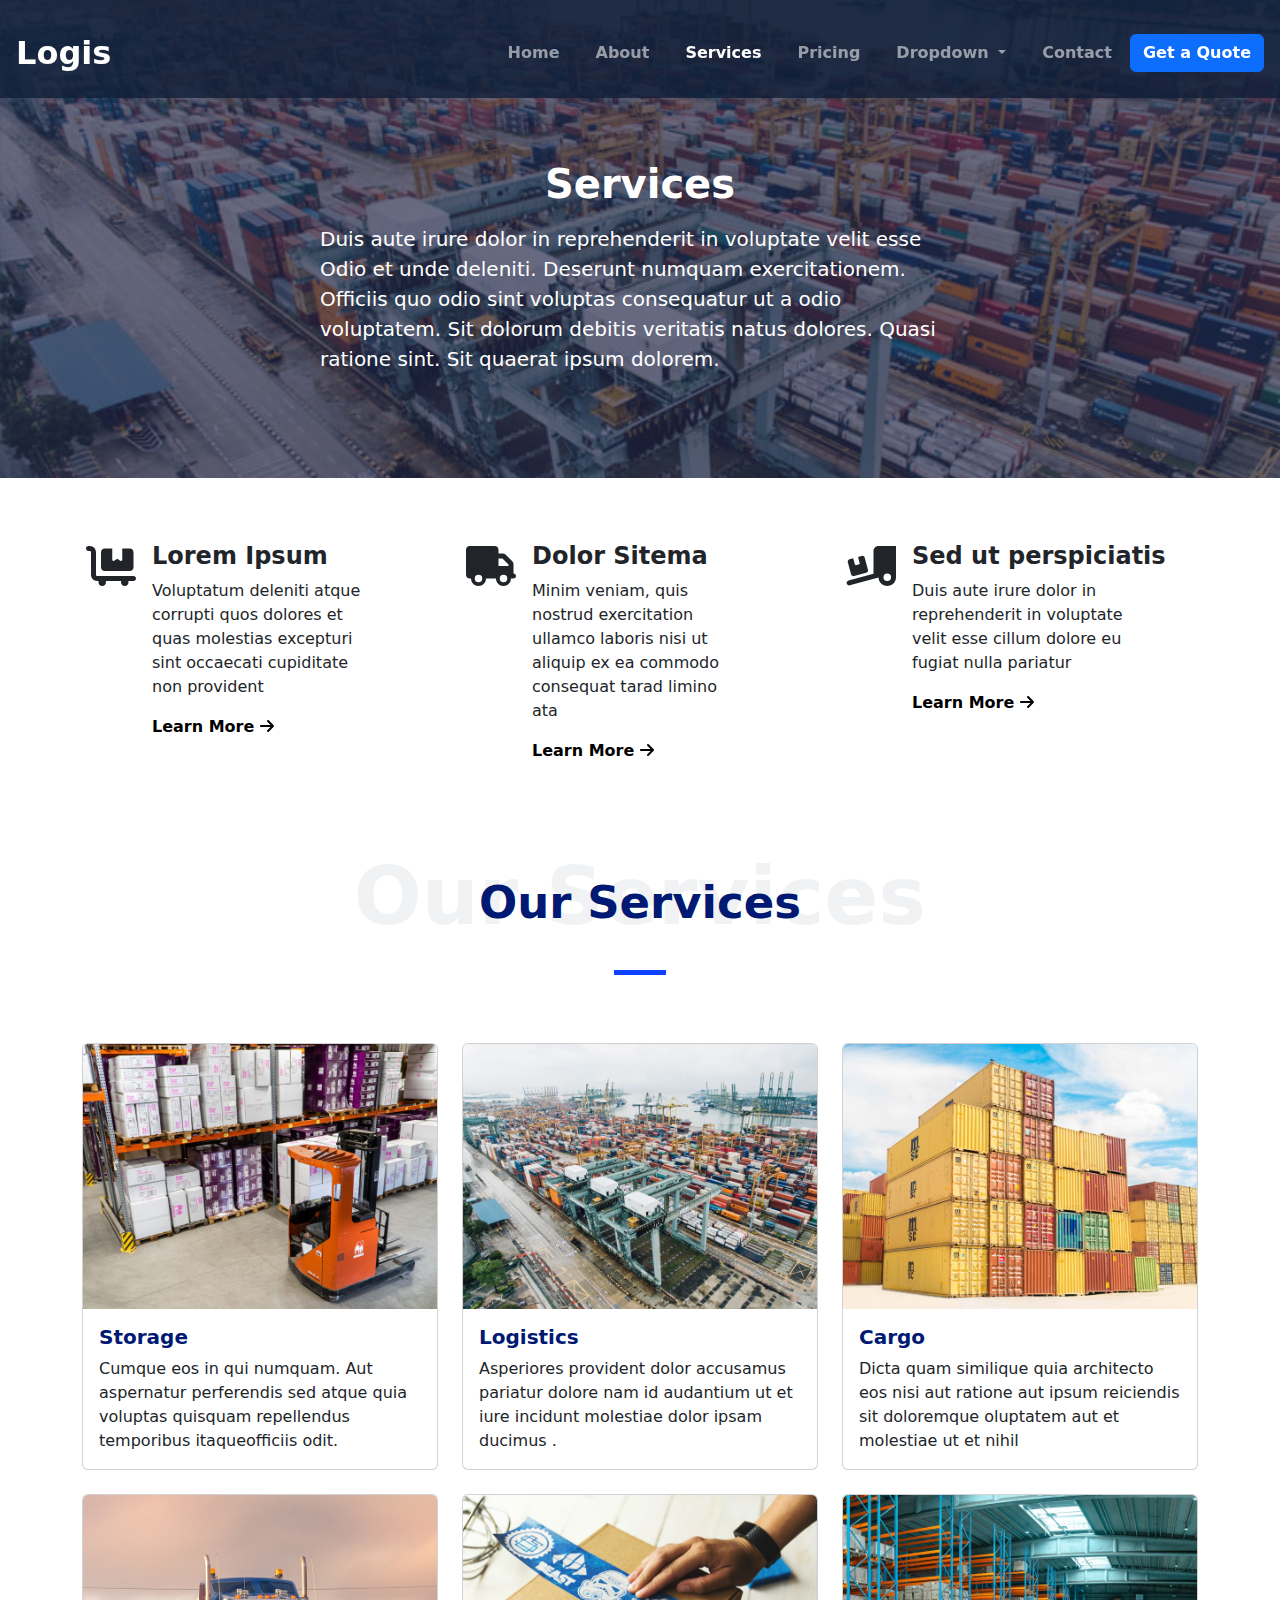
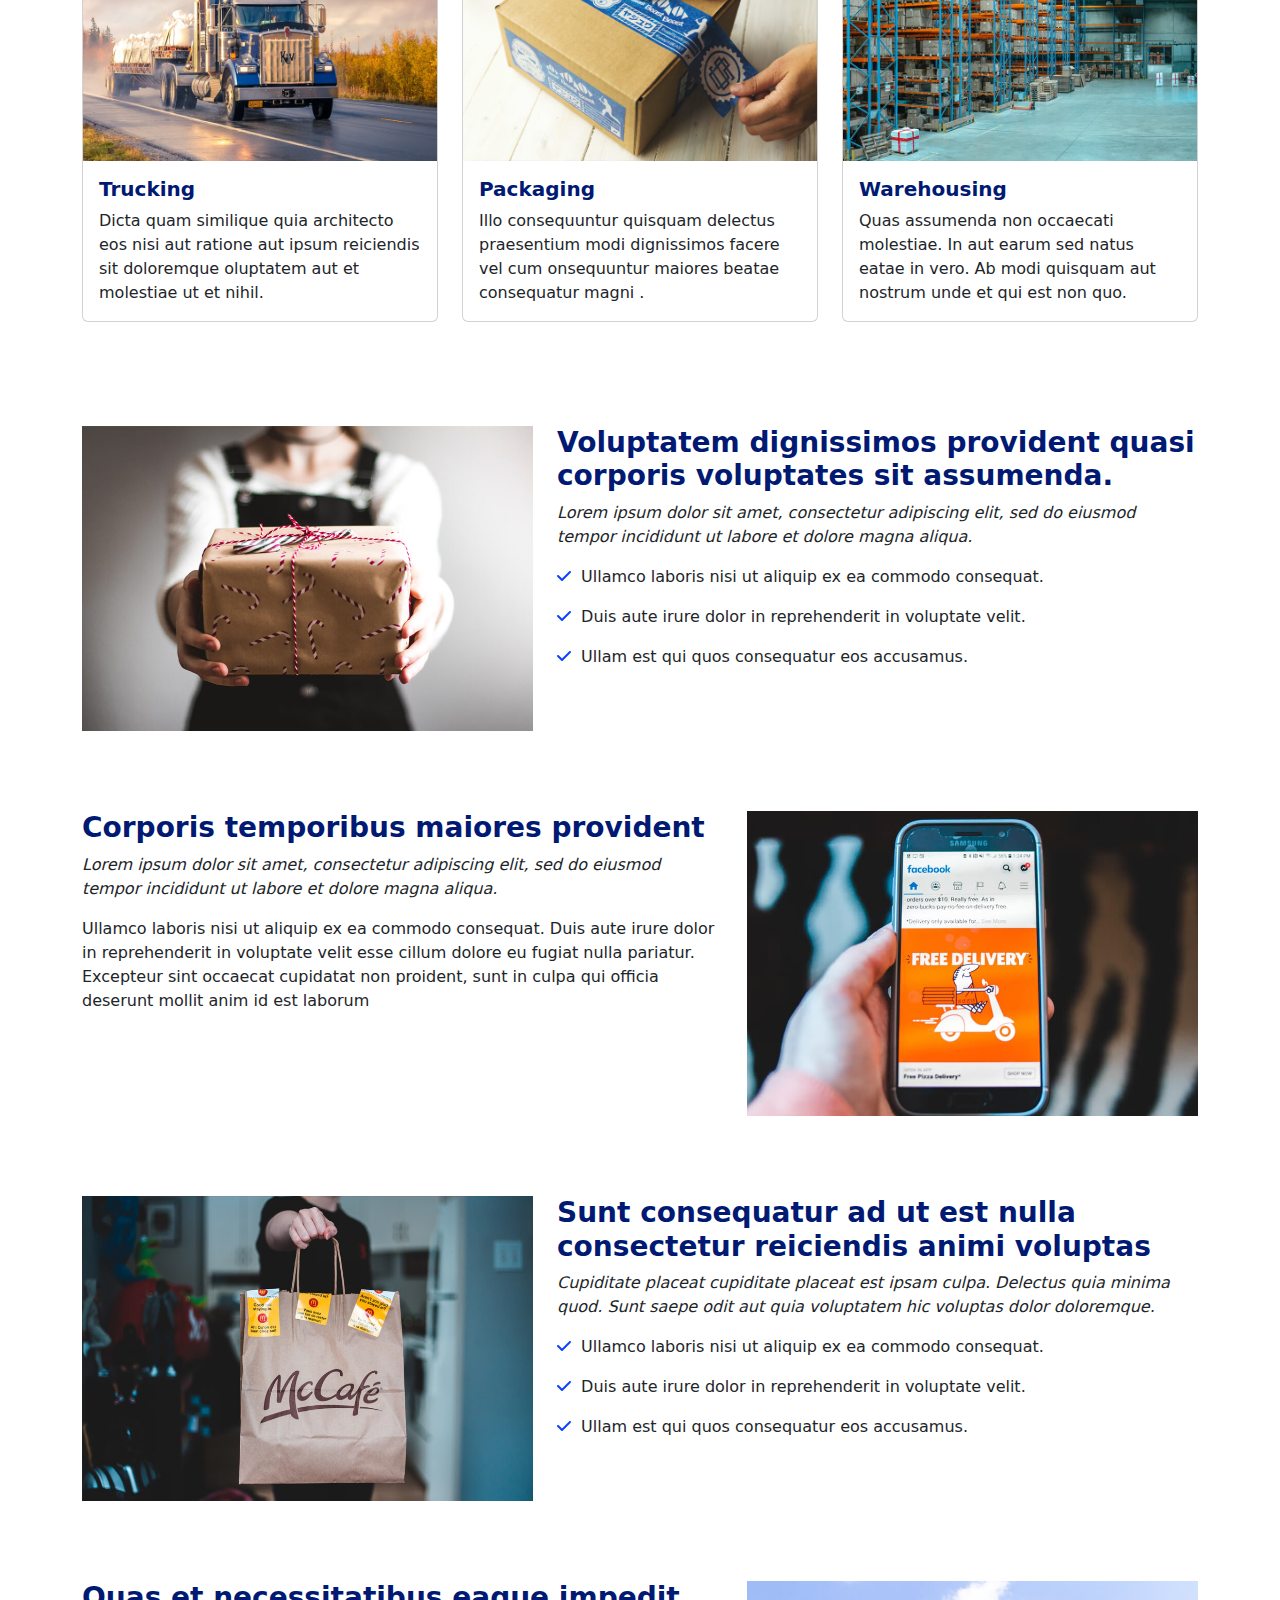
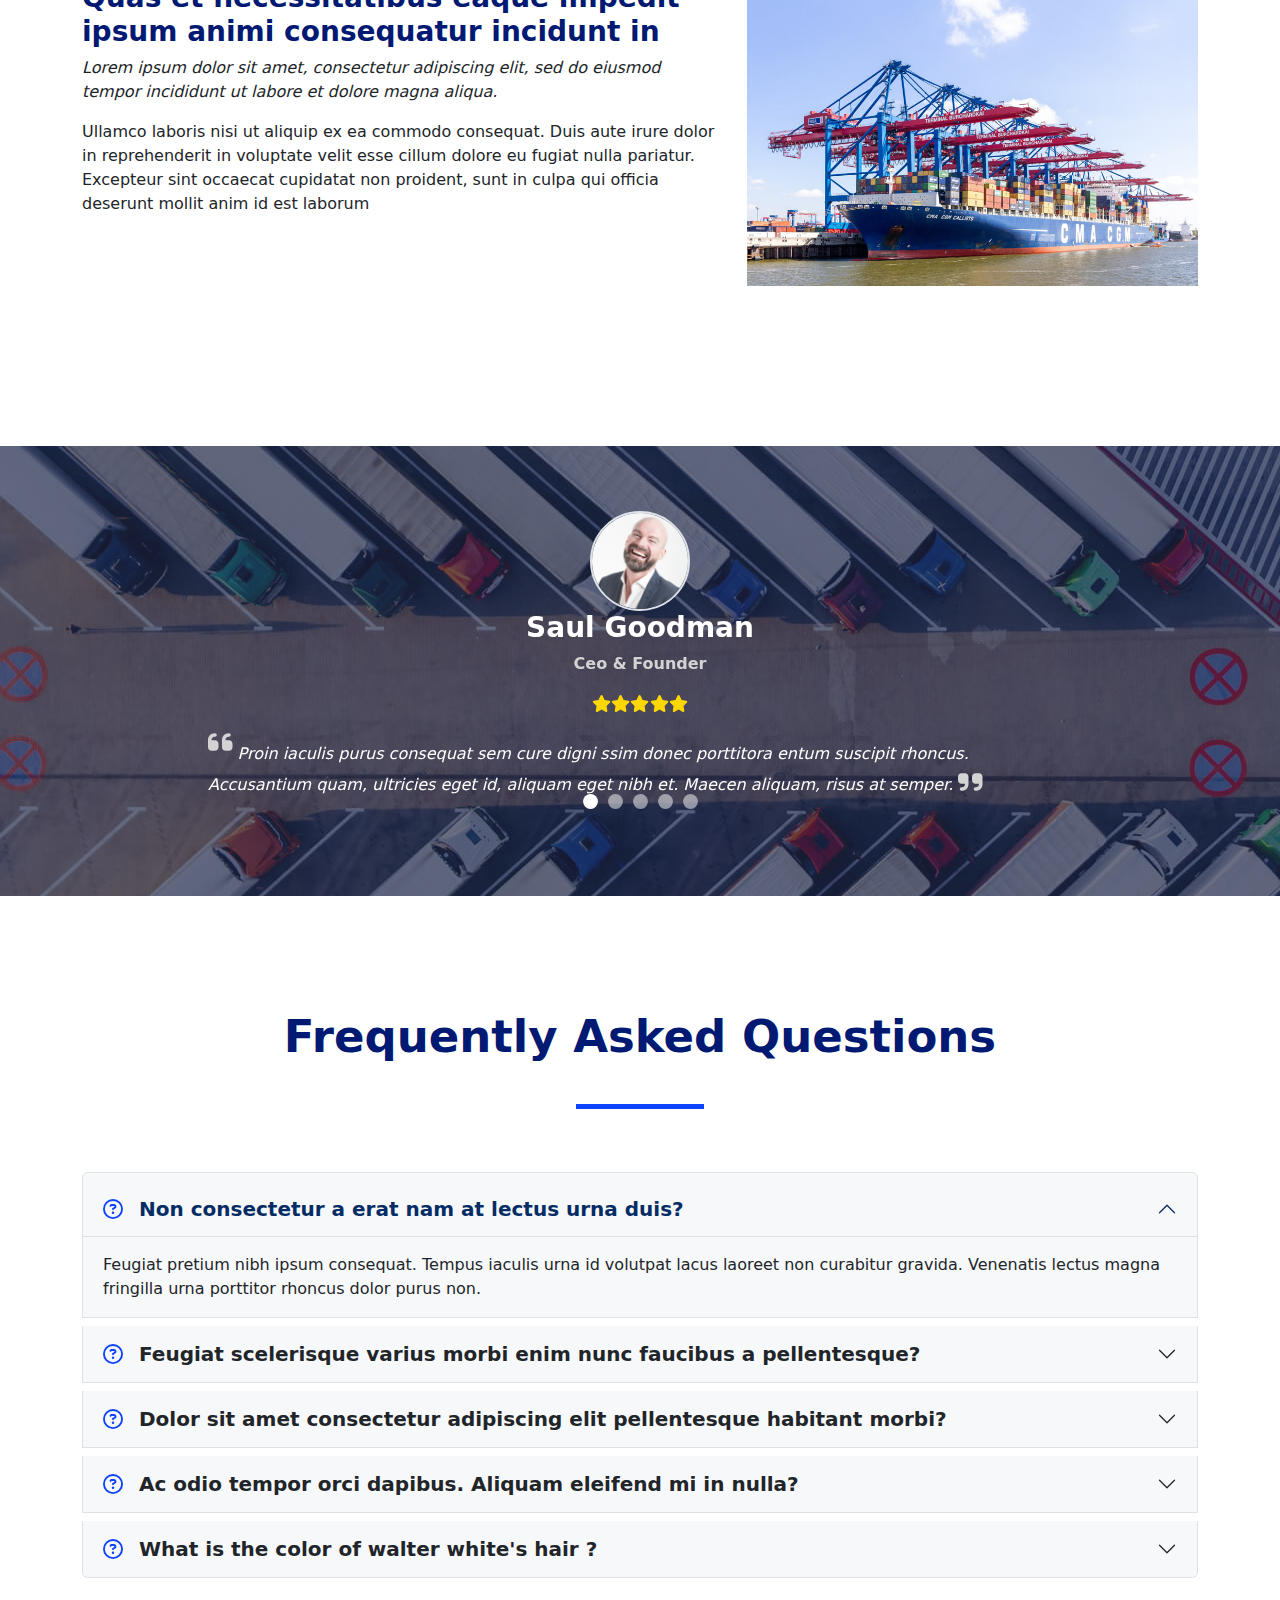
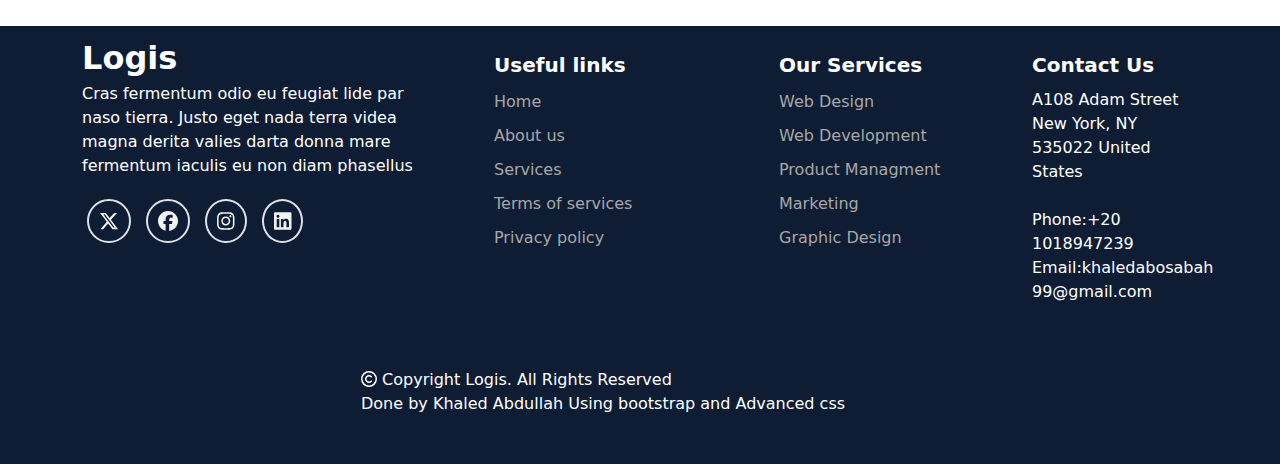
==== Services/Services.html @ 608e7078 "first version" ====
<!DOCTYPE html>
<html lang="en">
<head>
    <meta charset="UTF-8">
    <meta name="viewport" content="width=device-width, initial-scale=1.0">
    <title>Services</title>
    <!-- bootstrap -->
    <link rel="stylesheet" href="../css/bootstrap.min.css">
    <!-- my style -->
    <link rel="stylesheet" href="./Services.css">
    <!-- font awesome -->
    <link rel="stylesheet" href="../css/all.min.css">

</head>
<body>
    
        <!-- =========nav-bar start================================== -->
        <section class="section1">
            <div class="container-fluid">
                <nav class="navbar navbar-expand-lg  navbar-dark pt-4 fixedclass w-100 p-3">
                    <div class="container-fluid">
                        <a class="navbar-brand fs-2 fw-bold " href="#">Logis</a>
                        <button class="navbar-toggler" type="button" data-bs-toggle="collapse"
                            data-bs-target="#navbarNavDropdown" aria-controls="navbarNavDropdown" aria-expanded="false"
                            aria-label="Toggle navigation">
                            <span class="navbar-toggler-icon"></span>
                        </button>
                        <div class="collapse navbar-collapse justify-content-end" id="navbarNavDropdown">
                            <ul class="navbar-nav">
                                <li class="nav-item">
                                    <a class="nav-link fw-bold" aria-current="page" href="../index.html">Home</a>
                                </li>
                                <li class="nav-item">
                                    <a class="nav-link fw-bold" href="../about/about.html">About</a>
                                </li>
                                <li class="nav-item">
                                    <a class="nav-link fw-bold active" href="./Services.html">Services</a>
                                </li>
                                <li class="nav-item">
                                    <a class="nav-link fw-bold" href="../Pricing/Pricing.html">Pricing</a>
                                </li>
                                <li class="nav-item dropdown">
                                    <a class="nav-link fw-bold dropdown-toggle" href="#" role="button"
                                        data-bs-toggle="dropdown" aria-expanded="false">
                                        Dropdown
                                    </a>
                                    <ul class="dropdown-menu">
                                        <li><a class="dropdown-item" href="#">Action</a></li>
                                        <li><a class="dropdown-item" href="#">Another action</a></li>
                                        <li><a class="dropdown-item" href="#">Something else here</a></li>
                                    </ul>
                                </li>
                                <li class="nav-item">
                                    <a class="nav-link fw-bold" href="../contact/Contact.html">Contact</a>
                                </li>
                            </ul>
                            <form class="d-flex" role="search">
    
                                <button class="btn btn-primary fw-bold" type="submit">Get a Quote</button>
                            </form>
                        </div>
                    </div>
    
                </nav>
                <div class="cta_bg w-100 h-100">
                    <h1 class="text-white  mx-auto mb-3  fw-bold section5_cta_h1 ">Services</h1>
                    <p class="text-white w-50 mx-auto mb-4 fs-5 ">Duis aute irure dolor in reprehenderit in voluptate velit
                        esse
                        Odio et unde deleniti. Deserunt numquam exercitationem. Officiis quo odio sint voluptas consequatur
                        ut a odio voluptatem. Sit dolorum debitis veritatis natus dolores. Quasi ratione sint. Sit quaerat
                        ipsum dolorem.</p>
    
                </div>
    
    
            </div>
    
    
        </section>
        <!-- =========nav-bar end================================== -->
          <!-- =========================filler start =========================================================== -->

    <section class="section2">
        <div class="container">
            <div class="row mt-5">
                <div class="col-lg-4 col-md-6 col-sm-12 mt-3 section2_icon">
                    <div>
                        <i class="fa-solid fa-cart-flatbed fs-1 m-1 section2_hover1 me-3"></i>
                    </div>
                    <div>
                        <h4 class="fw-bold section2_hover1">
                            Lorem Ipsum
                        </h4>
                        <p class="w-75">
                            Voluptatum deleniti atque corrupti quos dolores et quas molestias excepturi sint occaecati
                            cupiditate non provident
                        </p>
                        <button class="border-0 bg-transparent fw-bold section2_hover1">
                            Learn More <i class="fa-solid fa-arrow-right"></i>
                        </button>
                    </div>
                </div>
                <div class="col-lg-4 col-md-6 col-sm-12 mt-3 section2_icon">
                    <div>
                        <i class="fa-solid fa-truck fs-1 m-1 section2_hover1 me-3"></i>
                    </div>
                    <div>
                        <h4 class="fw-bold section2_hover1">
                            Dolor Sitema
                        </h4>
                        <p class="w-75">
                            Minim veniam, quis nostrud exercitation ullamco laboris nisi ut aliquip ex ea commodo
                            consequat tarad limino ata
                        </p>
                        <button class="border-0 bg-transparent fw-bold section2_hover1">
                            Learn More <i class="fa-solid fa-arrow-right"></i>
                        </button>
                    </div>
                </div>
                <div class="col-lg-4 col-md-6 col-sm-12 mt-3 section2_icon">
                    <div>
                        <i class="fa-solid fa-truck-ramp-box fs-1 m-1 section2_hover1 me-3 "></i>
                    </div>
                    <div>
                        <h4 class="fw-bold section2_hover1">
                            Sed ut perspiciatis
                        </h4>
                        <p class="w-75">
                            Duis aute irure dolor in reprehenderit in voluptate velit esse cillum dolore eu fugiat nulla
                            pariatur
                        </p>
                        <button class="border-0 bg-transparent fw-bold section2_hover1">
                            Learn More <i class="fa-solid fa-arrow-right"></i>
                        </button>
                    </div>
                </div>
            </div>
        </div>

    </section>
    <!-- =========================filler end=========================================================== -->

    <!-- ========================= our services start=========================================================== -->

    <section class="section4">
        <div class="container mt-5">
            <div class="section4_head mx-auto mb-5">
                <h1 class="background fw-bold">Our Services</h1>
                <h1 class="main fw-bold"> Our Services</h1>
                <div class="underline"></div>

            </div>
            <div class="row">
                <div class="col-lg-4 col-md-6 col-sm-12 mt-1 mb-4 ">
                    <div class="card section4_card_hover">
                        <img src="../img/storage-service.jpg" class="card-img-top" alt="...">
                        <div class="card-body">
                            <h5 class="card-title fw-bold section4_card_h5">Storage</h5>
                            <p class="card-text">Cumque eos in qui numquam. Aut aspernatur perferendis sed atque quia
                                voluptas quisquam repellendus temporibus itaqueofficiis odit.</p>
                        </div>
                    </div>
                </div>
                <div class="col-lg-4 col-md-6 col-sm-12 mt-1 mb-4">
                    <div class="card section4_card_hover">
                        <img src="../img/logistics-service.jpg" class="card-img-top" alt="...">
                        <div class="card-body">
                            <h5 class="card-title fw-bold section4_card_h5">Logistics</h5>
                            <p class="card-text">Asperiores provident dolor accusamus pariatur dolore nam id audantium
                                ut et iure incidunt molestiae dolor ipsam ducimus .</p>
                        </div>
                    </div>
                </div>
                <div class="col-lg-4 col-md-6 col-sm-12 mt-1 mb-4">
                    <div class="card section4_card_hover">
                        <img src="../img/cargo-service.jpg" class="card-img-top" alt="...">
                        <div class="card-body">
                            <h5 class="card-title fw-bold section4_card_h5">Cargo</h5>
                            <p class="card-text">Dicta quam similique quia architecto eos nisi aut ratione aut ipsum
                                reiciendis sit doloremque oluptatem aut et molestiae ut et nihil</p>
                        </div>
                    </div>
                </div>
                <div class="col-lg-4 col-md-6 col-sm-12 mb-4">
                    <div class="card section4_card_hover">
                        <img src="../img/trucking-service.jpg" class="card-img-top" alt="...">
                        <div class="card-body">
                            <h5 class="card-title fw-bold section4_card_h5">Trucking</h5>
                            <p class="card-text">Dicta quam similique quia architecto eos nisi aut ratione aut ipsum
                                reiciendis sit doloremque oluptatem aut et molestiae ut et nihil.</p>
                        </div>
                    </div>
                </div>
                <div class="col-lg-4 col-md-6 col-sm-12 mb-4">
                    <div class="card section4_card_hover">
                        <img src="../img/packaging-service.jpg" class="card-img-top" alt="...">
                        <div class="card-body">
                            <h5 class="card-title fw-bold section4_card_h5">Packaging</h5>
                            <p class="card-text">Illo consequuntur quisquam delectus praesentium modi dignissimos facere
                                vel cum onsequuntur maiores beatae consequatur magni .</p>
                        </div>
                    </div>
                </div>
                <div class="col-lg-4 col-md-6 col-sm-12 mb-4">
                    <div class="card section4_card_hover">
                        <img src="../img/warehousing-service.jpg" class="card-img-top" alt="...">
                        <div class="card-body">
                            <h5 class="card-title fw-bold section4_card_h5">Warehousing</h5>
                            <p class="card-text">Quas assumenda non occaecati molestiae. In aut earum sed natus eatae in
                                vero. Ab modi quisquam aut nostrum unde et qui est non quo.</p>
                        </div>
                    </div>
                </div>


            </div>

        </div>


        </div>
    </section>
    <!-- ========================= our services end=========================================================== -->

    <!-- ========================= services section start=========================================================== -->
    <section class="section6 mt-5 h-auto">
        <div class="container mt-5 h-auto">
            <div class="row section6_row_margin">
                <div class="col-lg-5 col-md-5 col-sm-12 section6_tablet  ">
                    <img class="img-fluid" src="../img/features-1.jpg" alt="">

                </div>
                <div class="col-lg-7 col-md-7 col-sm-12 section6_xlarge">
                    <h3 class="fw-bold">
                        Voluptatem dignissimos provident quasi corporis voluptates sit assumenda.
                    </h3>
                    <p>
                        <i>Lorem ipsum dolor sit amet, consectetur adipiscing elit, sed do eiusmod tempor incididunt ut
                            labore et dolore magna aliqua.</i>
                    </p>
                    <p>
                        <i class="fa-solid fa-check"></i> Ullamco laboris nisi ut aliquip ex ea commodo consequat.
                    </p>
                    <p>
                        <i class="fa-solid fa-check"></i> Duis aute irure dolor in reprehenderit in voluptate velit.
                    </p>
                    <p>
                        <i class="fa-solid fa-check"></i> Ullam est qui quos consequatur eos accusamus.
                    </p>

                </div>
            </div>
            <div class="row section6_row_margin">
                <div class="col-lg-7 col-md-7 col-sm-12 section6_xlarge">
                    <h3 class="fw-bold">
                        Corporis temporibus maiores provident
                    </h3>
                    <p>
                        <i>Lorem ipsum dolor sit amet, consectetur adipiscing elit, sed do eiusmod tempor incididunt ut
                            labore et dolore magna aliqua.</i>
                    </p>
                    <p>
                        Ullamco laboris nisi ut aliquip ex ea commodo consequat. Duis aute irure dolor in reprehenderit
                        in voluptate velit esse cillum dolore eu fugiat nulla pariatur. Excepteur sint occaecat
                        cupidatat non proident, sunt in culpa qui officia deserunt mollit anim id est laborum
                    </p>
                </div>
                <div class="col-lg-5 col-md-5 col-sm-12 section6_tablet">
                    <img class="img-fluid" src="../img/features-2.jpg" alt="">
                </div>
            </div>
            <div class="row section6_row_margin">
                <div class="col-lg-5 col-md-5 col-sm-12 section6_tablet">
                    <img class="img-fluid" src="../img/features-3.jpg" alt="">
                </div>
                <div class="col-lg-7 col-md-7 col-sm-12 section6_xlarge">
                    <h3 class="fw-bold">
                        Sunt consequatur ad ut est nulla consectetur reiciendis animi voluptas
                    </h3>
                    <p>
                        <i>Cupiditate placeat cupiditate placeat est ipsam culpa. Delectus quia minima quod. Sunt saepe
                            odit aut quia voluptatem hic voluptas dolor doloremque.</i>
                    </p>
                    <p>
                        <i class="fa-solid fa-check"></i> Ullamco laboris nisi ut aliquip ex ea commodo consequat.
                    </p>
                    <p>
                        <i class="fa-solid fa-check"></i> Duis aute irure dolor in reprehenderit in voluptate velit.
                    </p>
                    <p>
                        <i class="fa-solid fa-check"></i> Ullam est qui quos consequatur eos accusamus.
                    </p>
                </div>
            </div>
            <div class="row section6_row_margin">
                <div class="col-lg-7 col-md-7 col-sm-12 section6_xlarge">
                    <h3 class="fw-bold">
                        Quas et necessitatibus eaque impedit ipsum animi consequatur incidunt in
                    </h3>
                    <p>
                        <i>Lorem ipsum dolor sit amet, consectetur adipiscing elit, sed do eiusmod tempor incididunt ut
                            labore et dolore magna aliqua.</i>
                    </p>
                    <p>
                        Ullamco laboris nisi ut aliquip ex ea commodo consequat. Duis aute irure dolor in reprehenderit
                        in voluptate velit esse cillum dolore eu fugiat nulla pariatur. Excepteur sint occaecat
                        cupidatat non proident, sunt in culpa qui officia deserunt mollit anim id est laborum
                    </p>

                </div>
                <div class="col-lg-5 col-md-5 col-sm-12 section6_tablet">
                    <img class="img-fluid" src="../img/features-4.jpg" alt="">
                </div>
            </div>

        </div>

    </section>
    <!-- ========================= services section end=========================================================== -->

    <!-- ===================================carousel start================================================== -->
    <section class="section8">
        <div class="cta_bg w-100 h-100">
            <div class="w-75 h-75 mobile ">
                <div id="carouselExampleIndicators" class="carousel slide w-100 h-100">
                    <div class="carousel-indicators">
                        <button type="button" data-bs-target="#carouselExampleIndicators" data-bs-slide-to="0"
                            class="active carbtn" aria-current="true" aria-label="Slide 1"></button>
                        <button class="carbtn" type="button" data-bs-target="#carouselExampleIndicators"
                            data-bs-slide-to="1" aria-label="Slide 2"></button>
                        <button class="carbtn" type="button" data-bs-target="#carouselExampleIndicators"
                            data-bs-slide-to="2" aria-label="Slide 3"></button>
                        <button class="carbtn" type="button" data-bs-target="#carouselExampleIndicators"
                            data-bs-slide-to="3" aria-label="Slide 4"></button>
                        <button class="carbtn" type="button " data-bs-target="#carouselExampleIndicators"
                            data-bs-slide-to="4" aria-label="Slide 5"></button>
                    </div>
                    <div class="carousel-inner w-100 h-100">
                        <div class="carousel-item active w-100 h-100">
                            <img src="../img/testimonials/testimonials-1.jpg"
                                class="d-block rounded rounded-circle mx-auto border border-2 mt-2"
                                style="width: 100px ; height: 100px;">
                            <h3 class="text-white mx-auto  fw-bold carousel_item_margin1 "> Saul Goodman</h3>
                            <p class=" fw-bold mx-auto carousel_item_margin2 ">Ceo & Founder</p>
                            <div class="mx-auto  carousel_item_margin3">
                                <i class="fa-solid fa-star"></i><i class="fa-solid fa-star"></i><i
                                    class="fa-solid fa-star"></i><i class="fa-solid fa-star"></i><i
                                    class="fa-solid fa-star"></i>
                            </div>
                            <p class=" text-white carousel_item_margin4 mx-auto mt-3">
                                <sup><i class="fa-solid fa-quote-left fs-3"></i></sup>
                                <i>Proin iaculis purus consequat sem cure digni ssim donec porttitora entum suscipit
                                    rhoncus. Accusantium quam, ultricies eget id, aliquam eget nibh et. Maecen aliquam,
                                    risus at semper.</i>

                                <sub><i class="fa-solid fa-quote-right fs-3"></i></sub>

                            </p>

                        </div>
                        <div class="carousel-item">
                            <img src="../img/testimonials/testimonials-2.jpg"
                                class="d-block rounded rounded-circle mx-auto border border-2 mt-2"
                                style="width: 100px ; height: 100px;">
                            <h3 class="text-white mx-auto  fw-bold carousel_item_margin1 "> Sara Wilsson</h3>
                            <p class=" fw-bold mx-auto carousel_item_margin2 ">Designer</p>
                            <div class="mx-auto  carousel_item_margin3">
                                <i class="fa-solid fa-star"></i><i class="fa-solid fa-star"></i><i
                                    class="fa-solid fa-star"></i><i class="fa-solid fa-star"></i><i
                                    class="fa-solid fa-star"></i>
                            </div>
                            <p class=" text-white carousel_item_margin4 mx-auto mt-3">
                                <sup><i class="fa-solid fa-quote-left fs-3"></i></sup>
                                <i> Export tempor illum tamen malis malis eram quae irure esse labore quem cillum quid
                                    cillum eram malis quorum velit fore eram velit sunt aliqua noster fugiat irure amet
                                    legam anim culpa.
                                </i>
                                <sub><i class="fa-solid fa-quote-right fs-3"></i></sub>

                            </p>
                        </div>
                        <div class="carousel-item">
                            <img src="../img/testimonials/testimonials-3.jpg"
                                class="d-block rounded rounded-circle mx-auto border border-2 mt-2"
                                style="width: 100px ; height: 100px;">
                            <h3 class="text-white mx-auto  fw-bold carousel_item_margin1 "> Jena Karlis</h3>
                            <p class=" fw-bold mx-auto carousel_item_margin2 ">Store Owner</p>
                            <div class="mx-auto  carousel_item_margin3">
                                <i class="fa-solid fa-star"></i><i class="fa-solid fa-star"></i><i
                                    class="fa-solid fa-star"></i><i class="fa-solid fa-star"></i><i
                                    class="fa-solid fa-star"></i>
                            </div>
                            <p class=" text-white carousel_item_margin4 mx-auto mt-3">
                                <sup><i class="fa-solid fa-quote-left fs-3"></i></sup>
                                <i> Enim nisi quem export duis labore cillum quae magna enim sint quorum nulla quem
                                    veniam duis minim tempor labore quem eram duis noster aute amet eram fore quis sint
                                    minim.
                                </i>
                                <sub><i class="fa-solid fa-quote-right fs-3"></i></sub>

                            </p>
                        </div>
                        <div class="carousel-item">
                            <img src="../img/testimonials/testimonials-4.jpg"
                                class="d-block rounded rounded-circle mx-auto border border-2 mt-2"
                                style="width: 100px ; height: 100px;">
                            <h3 class="text-white mx-auto  fw-bold carousel_item_margin1 "> Matt Brandon</h3>
                            <p class=" fw-bold mx-auto carousel_item_margin2 ">Freelancer</p>
                            <div class="mx-auto  carousel_item_margin3">
                                <i class="fa-solid fa-star"></i><i class="fa-solid fa-star"></i><i
                                    class="fa-solid fa-star"></i><i class="fa-solid fa-star"></i><i
                                    class="fa-solid fa-star"></i>
                            </div>
                            <p class=" text-white carousel_item_margin4 mx-auto mt-3">
                                <sup><i class="fa-solid fa-quote-left fs-3"></i></sup>
                                <i> Fugiat enim eram quae cillum dolore dolor amet nulla culpa multos export minim
                                    fugiat minim velit minim dolor enim duis veniam ipsum anim magna sunt elit fore quem
                                    dolore labore illum veniam.
                                </i>
                                <sub><i class="fa-solid fa-quote-right fs-3"></i></sub>

                            </p>
                        </div>
                        <div class="carousel-item">
                            <img src="../img/testimonials/testimonials-5.jpg"
                                class="d-block rounded rounded-circle mx-auto border border-2 mt-2"
                                style="width: 100px ; height: 100px;">
                            <h3 class="text-white mx-auto  fw-bold carousel_item_margin1 "> John Larson</h3>
                            <p class=" fw-bold mx-auto carousel_item_margin2 ">Entrepreneur</p>
                            <div class="mx-auto  carousel_item_margin3">
                                <i class="fa-solid fa-star"></i><i class="fa-solid fa-star"></i><i
                                    class="fa-solid fa-star"></i><i class="fa-solid fa-star"></i><i
                                    class="fa-solid fa-star"></i>
                            </div>
                            <p class=" text-white carousel_item_margin4 mx-auto mt-3 fw-bold ">
                                <sup><i class="fa-solid fa-quote-left fs-3"></i></sup>
                                <i> Quis quorum aliqua sint quem legam fore sunt eram irure aliqua veniam tempor noster
                                    veniam enim culpa labore duis sunt culpa nulla illum cillum fugiat legam esse veniam
                                    culpa fore nisi cillum quid.
                                </i>
                                <sub><i class="fa-solid fa-quote-right fs-3"></i></sub>

                            </p>
                        </div>
                    </div>

                </div>

            </div>


        </div>

    </section>


    <!-- ===================================carousel end================================================== -->
    <!-- ===================================question start================================================== -->
    <section class="section9 mb-5">
        <div class="container">
            <div class="section4_head mx-auto mb-5">
                <h1 class="background fw-bold">Frequently Asked Questions</h1>
                <h1 class="main fw-bold"> Frequently Asked Questions</h1>
                <div class="underline"></div>

            </div>

            <div>
                <div class="accordion" id="accordionExample">
                    <div class="accordion-item  a_opacity mt-2 ">
                        <h2 class="accordion-header  ">
                            <button class="accordion-button fw-bold fs-5  a_opacity mt-2 " type="button"
                                data-bs-toggle="collapse" data-bs-target="#collapseOne" aria-expanded="true"
                                aria-controls="collapseOne">
                                <i class="fs-5 me-3 fa-regular fa-circle-question"></i>
                                Non consectetur a erat nam at lectus urna duis?

                            </button>
                        </h2>
                        <div id="collapseOne" class="accordion-collapse collapse show"
                            data-bs-parent="#accordionExample">
                            <div class="accordion-body">
                                Feugiat pretium nibh ipsum consequat. Tempus iaculis urna id volutpat lacus laoreet non
                                curabitur gravida. Venenatis lectus magna fringilla urna porttitor rhoncus dolor purus
                                non.
                            </div>
                        </div>
                    </div>
                    <div class="accordion-item  a_opacity mt-2 ">
                        <h2 class="accordion-header  ">
                            <button class="accordion-button fw-bold fs-5 a_opacity mt-2 collapsed" type="button"
                                data-bs-toggle="collapse" data-bs-target="#collapseTwo" aria-expanded="false"
                                aria-controls="collapseTwo">
                                <i class="fs-5 me-3 fa-regular fa-circle-question"></i>

                                Feugiat scelerisque varius morbi enim nunc faucibus a pellentesque?

                            </button>
                        </h2>
                        <div id="collapseTwo" class="accordion-collapse collapse" data-bs-parent="#accordionExample">
                            <div class="accordion-body">
                                Dolor sit amet consectetur adipiscing elit pellentesque habitant morbi. Id interdum
                                velit laoreet id donec ultrices. Fringilla phasellus faucibus scelerisque eleifend donec
                                pretium. Est pellentesque elit ullamcorper dignissim. Mauris ultrices eros in cursus
                                turpis massa tincidunt dui.
                            </div>
                        </div>
                    </div>
                    <div class="accordion-item  a_opacity mt-2 ">
                        <h2 class="accordion-header  ">
                            <button class="accordion-button fw-bold fs-5 a_opacity mt-2 collapsed" type="button"
                                data-bs-toggle="collapse" data-bs-target="#collapseThree" aria-expanded="false"
                                aria-controls="collapseThree">
                                <i class="fs-5 me-3 fa-regular fa-circle-question"></i>

                                Dolor sit amet consectetur adipiscing elit pellentesque habitant morbi?

                            </button>
                        </h2>
                        <div id="collapseThree" class="accordion-collapse collapse" data-bs-parent="#accordionExample">
                            <div class="accordion-body">
                                Eleifend mi in nulla posuere sollicitudin aliquam ultrices sagittis orci. Faucibus
                                pulvinar elementum integer enim. Sem nulla pharetra diam sit amet nisl suscipit. Rutrum
                                tellus pellentesque eu tincidunt. Lectus urna duis convallis convallis tellus. Urna
                                molestie at elementum eu facilisis sed odio morbi quis
                            </div>
                        </div>
                    </div>
                    <div class="accordion-item  a_opacity mt-2 ">
                        <h2 class="accordion-header  ">
                            <button class="accordion-button fw-bold fs-5 a_opacity mt-2 collapsed" type="button"
                                data-bs-toggle="collapse" data-bs-target="#collapseFour" aria-expanded="false"
                                aria-controls="collapseFour">
                                <i class="fs-5 me-3 fa-regular fa-circle-question"></i>

                                Ac odio tempor orci dapibus. Aliquam eleifend mi in nulla?

                            </button>
                        </h2>
                        <div id="collapseFour" class="accordion-collapse collapse" data-bs-parent="#accordionExample">
                            <div class="accordion-body">
                                Dolor sit amet consectetur adipiscing elit pellentesque habitant morbi. Id interdum
                                velit laoreet id donec ultrices. Fringilla phasellus faucibus scelerisque eleifend donec
                                pretium. Est pellentesque elit ullamcorper dignissim. Mauris ultrices eros in cursus
                                turpis massa tincidunt dui.
                            </div>
                        </div>
                    </div>

                    <div class="accordion-item  a_opacity mt-2 ">
                        <h2 class="accordion-header  ">
                            <button class="accordion-button fw-bold fs-5 a_opacity mt-2 collapsed" type="button"
                                data-bs-toggle="collapse" data-bs-target="#collapseFive" aria-expanded="false"
                                aria-controls="collapseFive">
                                <i class="fs-5 me-3 fa-regular fa-circle-question"></i>
                                What is the color of walter white's hair ?
                            </button>
                        </h2>
                        <div id="collapseFive" class="accordion-collapse collapse" data-bs-parent="#accordionExample">
                            <div class="accordion-body">
                                This question is really asked alot , but people forget that walter wasn't balde the
                                whole time and he shaved his hair
                                his hair color was dark brown
                            </div>
                        </div>
                    </div>
                </div>


            </div>
        </div>


    </section>

    <!-- ===================================questions end================================================== -->
    <!-- =======================================footer start==================================================== -->
    <footer class="pb-5">
        <div class="container">
            <div class="row">
                <div class="col-lg-4 col-md-12 col-sm-12">
                    <div class="fw-bold fs-2 text-white mt-2">Logis </div>
                    <p class="text-white ">Cras fermentum odio eu feugiat lide par naso tierra. Justo eget nada terra
                        videa magna derita
                        valies darta donna mare fermentum iaculis eu non diam phasellus</p>
                    <div class="">
                        <a href="">
                            <i class="border border-2 rounded rounded-circle fa-brands icons fa-x-twitter"></i>
                        </a>
                        <a href="https://www.facebook.com/khaled.abosabah" target="_blank">
                            <i class="border border-2 rounded rounded-circle fa-brands icons fa-facebook"></i>
                        </a>
                        <a href="https://www.instagram.com/khaledabosabah/" target="_blank">
                            <i class="border border-2 rounded rounded-circle fa-brands icons fa-instagram"></i>
                        </a>
                        <a href="https://www.linkedin.com/in/khaled-abosabah-0a39a8326/" target="_blank">
                            <i class="border border-2 rounded rounded-circle fa-brands icons fa-linkedin"></i>
                        </a>



                    </div>
                </div>
                <div class="col-lg-3 col-md-6 col-sm-6 mt-4">
                    <ul>
                        <div class="text-white fw-bold fs-5"> Useful links</div>
                        <li>
                            <a class="" href="../index.html">Home</a>
                        </li>
                        <li>
                            <a href="../About/about.html">About us </a>
                        </li>
                        <li><a href="./Services.html">Services</a></li>
                        <li> <a href="">Terms of services </a></li>
                        <li><a href="">Privacy policy</a></li>
                    </ul>
                </div>
                <div class="col-lg-3 col-md-6 col-sm-6 mt-4">
                    <ul>
                        <div class="text-white fw-bold fs-5">Our Services</div>
                        <li>
                            <a class="" href="">Web Design</a>
                        </li>
                        <li>
                            <a href="">Web Development </a>
                        </li>
                        <li><a href="">Product Managment</a></li>
                        <li> <a href="">Marketing </a></li>
                        <li><a href="">Graphic Design</a></li>
                    </ul>
                </div>
                <div class="col-lg-2 col-md-6 col-sm-6 mt-4">
                    <div class="fs-5 text-white fw-bold ">
                        Contact Us
                    </div>
                    <div class="text-white mt-2">
                        A108 Adam Street
                        New York, NY 535022
                        United States
                    </div>
                    <div class="mt-4 text-white ">
                        Phone:+20 1018947239
                        <p>Email:khaledabosabah<br>99@gmail.com</p>

                    </div>
                </div>

            </div>
            
            <div class=" w-50 mx-auto text-white mt-5">
                <i class="fa-regular fa-copyright"></i> Copyright Logis. All Rights Reserved
            </div>
            <div class="w-50 mx-auto text-white ">
                Done by Khaled Abdullah 
                Using bootstrap and Advanced css
            </div>

        </div>

    </footer>
    <!-- =======================================footer end==================================================== -->























    <!-- my scripts -->
    <!--bootstrap popper  -->
    <script src="../js/popper.min.js"></script>
    <!-- bootstrap js  -->
    <script src="../js/bootstrap.min.js"></script>
    <!-- font awesome -->
    <script src="../js/all.min.js"></script>
</body>
</html>
---- Services/Services.css ----
*{
    margin: 0px;
    padding: 0px;
    box-sizing: border-box;
}

.section1 .container-fluid{
    padding-left: 0px;
    padding-right: 0px;
 }
 .section1 .fixedclass{
     position: fixed;
     background:#101f38ce;
     z-index: 12313;
     
 }
 .section1 .nav-item{
     margin: 0px 10px;
 }
 #inputPassword2:focus{
     box-shadow: none;
     outline: none;
     
 
 }
 /* --------------about head -------------------- */
 .section1{
     width: 100%;
     background-image: url(../img/logistics-service.jpg);
     
     background-repeat: no-repeat;
     background-position: center;
     background-size:cover;
    
     
 
 }
 .section1 .cta_bg{
     background-color: #212446a8;
     padding-top: 10rem;
     padding-bottom: 5rem;
     width: 100%;
 }
 .section1 .section5_cta_h1{
     width: fit-content;
 }
 /* about head end ----------------------------- */
 /* ===========================================filler start====================================== */
.section2 .section2_icon{
    display: flex;
    
}
.section2 .section2_icon:hover .section2_hover1{
    color: #0d42ff;
}
.section2 .section2_hover1{
    transition: all .5s ease-in-out
}
/* ===========================================filler end====================================== */
/* ==========================services start=========================== */

.section4_head{
    width: 100%;
    height: 20vh;
    /* background-color: cyan; */
    display: flex;
    justify-content: center;
    align-items: center;
}
.section4 .background{
position: absolute;
position: center;
/* background-color: green; */
font-size: 80px;
color: #F1F2F3;
}
.section4 .main{
    position: absolute;
    position: center;
    /* background-color: blue; */
    font-size: 45px;
    margin-top: 1%;
    color: #001973;
}
.section4 .underline{
    width: 4%;
    height: 5px;
    position: absolute;
    margin-top: 9rem;
    background-color: #0d42ff;
}
/* mobile */
@media(max-width:551px){
    .section4 .background{
        /* position: absolute;
        position: center; */
        /* background-color: green; */
        font-size: 53px;
        /* color: #F1F2F3; */
        }
        .section4 .underline{
            width: 10%;
            /* height: 5px;
            position: absolute;
            margin-top: 9rem;
            background-color: #0d42ff; */
        }

}
/* mobile end  */
.section4 .section4_card_hover{
    overflow: hidden;
}
.section4 .section4_card_hover h5{
    color: #001973;

}
.section4 .section4_card_hover:hover h5{
    color: #0d42ff;
}
.section4_card_h5{
    transition: all .3s ease-in-out;
}
.section4 .section4_card_hover:hover img{
    transform: scale(1.05);
    overflow: hidden;

}
.section4 .section4_card_hover img{
    transition: all .3s ease-in-out;
    overflow: hidden !important;
    transform-origin: center;

}
/* ======================services end=============================== */
/* ====================================more services start========================== */
.section6 .section6_row_margin{
    margin-bottom: 5rem;
    margin-top: 5rem;
    }
    .section6 .section6_row_margin h3{
        color: #001973;
    }
    .section6 .section6_row_margin .fa-check{
        color: #0d42ff;
        margin-right: 5px;
    }
    /* tablet */
    @media(max-width:768px){
       .section6 .section6_tablet{
        margin-top: 4rem;
        margin-bottom: 2rem;
    
       }
    }
    /* tablet end */
    /* mobile */
    @media(max-width:551px){
        .section6 .section6_tablet{
            margin-top: 2rem;
            order: -1;
           }
           .section6 .section6_row_margin{
            margin-bottom: 0rem;
            margin-top: 0rem;
            }
       
    } 
    /* mobile-end */
    
    /* xlarge screens */
    @media(min-width:1440px){
        .section6 .section6_xlarge{
            padding-top: 3rem;
        }
    }
    /* xlarge screen end */
    /* ========================more services end=================================== */
    /* ========================carousel start========================================= */






.section8{
    width: 100%;
    background-image: url(../img/testimonials-bg.jpg);
    margin-top: 10rem;
    height: 50vh;
    background-repeat: no-repeat;
    background-position: center;
    margin-bottom: 3rem;
}
.section8 .cta_bg{
    background-color: #212446a8;
    display: flex;
    align-items: center;
    justify-content: center;
}
.section8 .carousel_item_margin1{
    width: fit-content;
    
}
.section8 .carousel_item_margin2{
    width: fit-content;
    color: #d4d3d3;
}
.section8 .carousel_item_margin3{
    color: gold;
    width: fit-content;
    font-size: 17px;
}
.section8 .carousel_item_margin4{
    
    width: 90%;
}
.fa-quote-right{
    color: #d4d3d3;
}
.fa-quote-left{
    color: #d4d3d3;
}
.section8 .carbtn{
    width: 15px;
    height: 15px;
    border-radius: 50%;
    margin: 5px;
}

/* tablet */
@media(max-width:768px){
    .section8{
        margin-top: 5rem;
        }

}
/* tablet-end */
/* mobile */
@media(max-width:551px){
    .section8{
        margin-top: 5rem;
    }
 .section8 .mobile{
    height: 90% !important;
 }
}
/* mobile-end */
/* xlarge-screen */
@media(min-width:1921px){
    .section8 .carousel_item_margin4{
    
        width: 70%;
    }
    .section8{
        width: 100v;
        background-image: url(../img/testimonials-bg.jpg);
        margin-top: 10rem;
        height: 50vh;
        background-repeat: no-repeat;
        background-position: center;
        background-size: 100%;
        margin-bottom: 3rem;
    }

}







/* ========================carousel end========================================= */
/* =================question start============================================== */
.section4_head{
    width: 100%;
    height: 20vh;
    /* background-color: cyan; */
    display: flex;
    justify-content: center;
    align-items: center;
}
.section9 .background{
position: absolute;
position: center;
/* background-color: green; */
font-size: 80px;
color: #F1F2F3;
display: none;
}
.section9 .main{
    position: absolute;
    position: center;
    /* background-color: blue; */
    font-size: 45px;
    margin-top: 1%;
    color: #001973;
}
/* mobile */
@media(max-width:551px){
    .section9 .main{
        position: absolute;
        position: center;
        /* background-color: blue; */
        font-size: 30px;
        margin-top: 1%;
        color: #001973;
    }

}
/* mobile end  */

.section9 .underline{
    width: 10%;
    height: 5px;
    position: absolute;
    margin-top: 9rem;
    background-color: #0d42ff;
}

.section9 .a_opacity{
    background:#F7F8F9;
}
.section9 .fa-circle-question{
    color: #0d42ff;
}
/* ================================questions end============================= */
/* ================================footer start============================= */
footer{
    height: auto;
    background-color: #0e1d34;
}
footer a{
    text-decoration: none;
}
footer .icons{
    font-size: 20px;
    padding: 10px;
    color: #F1F2F3;
    margin: 5px;
}
footer ul{
    list-style: none;
}
footer li {
    margin-top: 10px;
}
footer a {
    color: rgb(167, 167, 167);
}
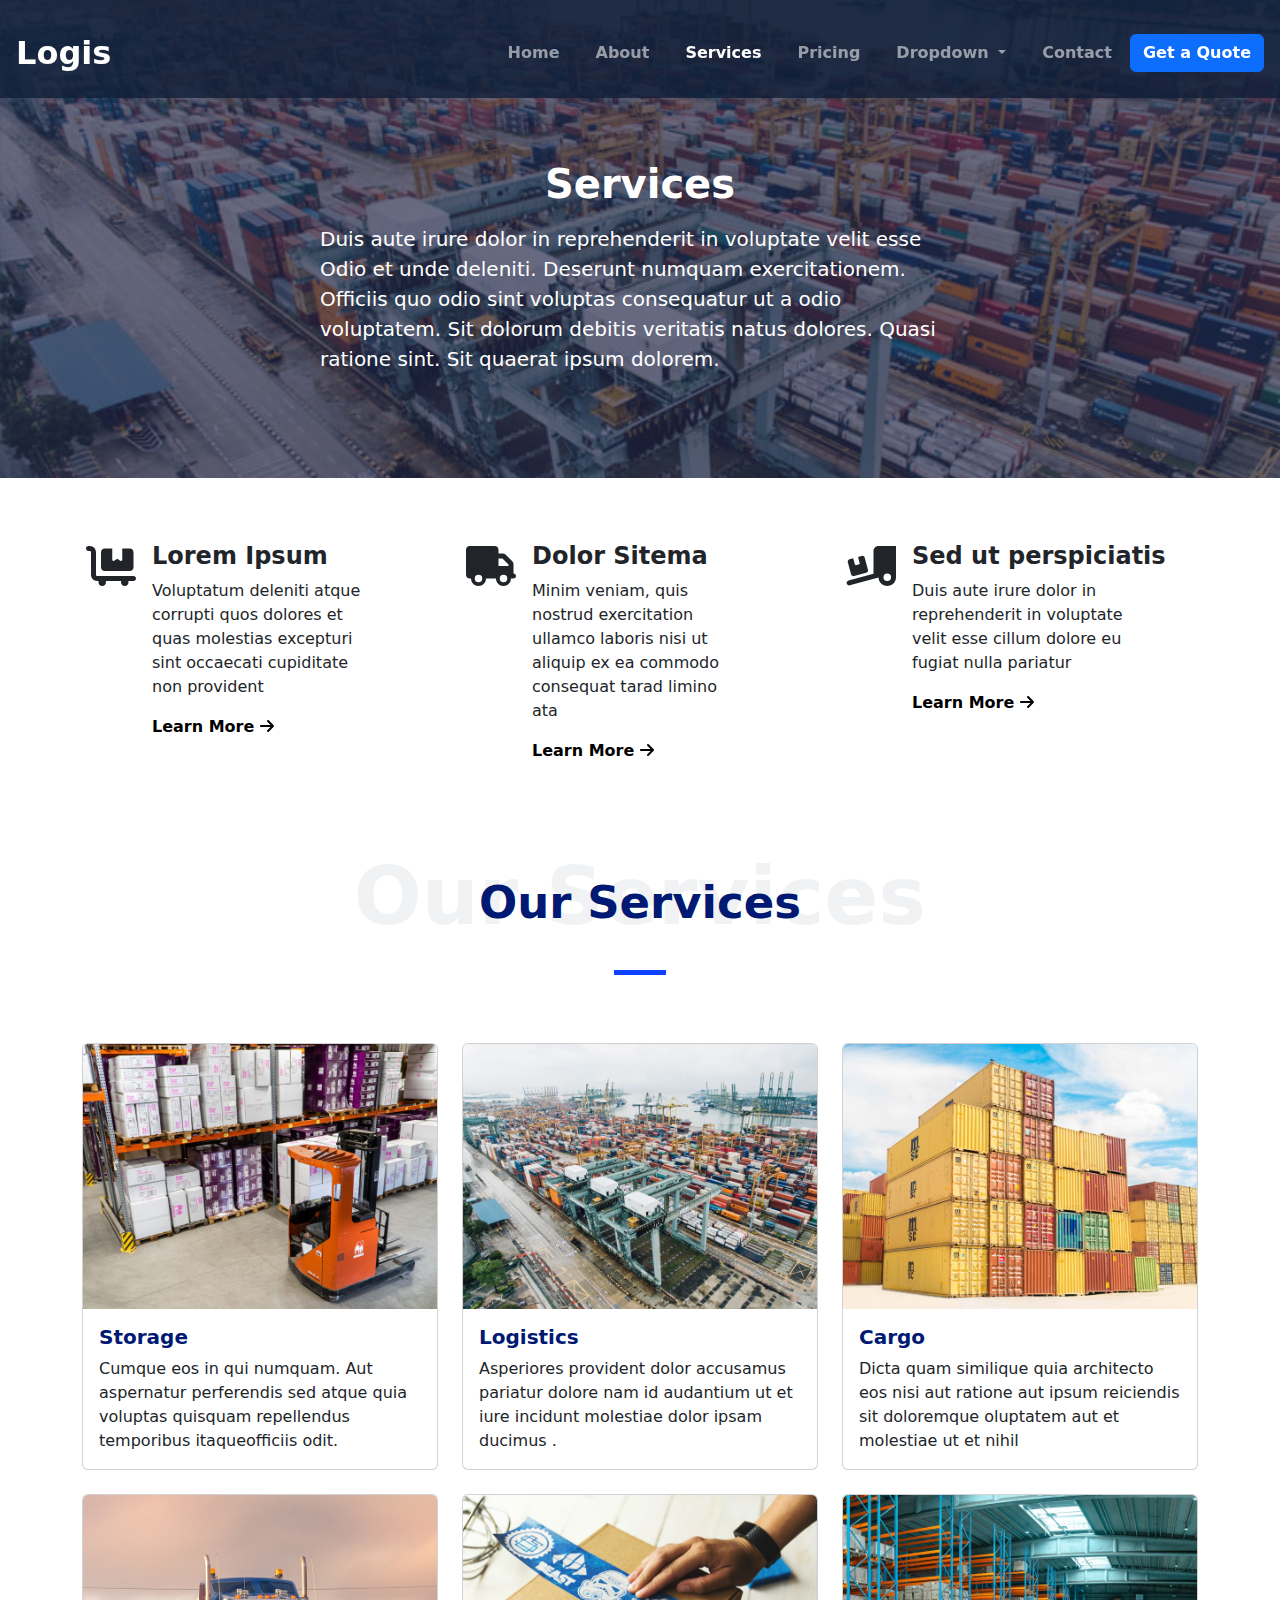
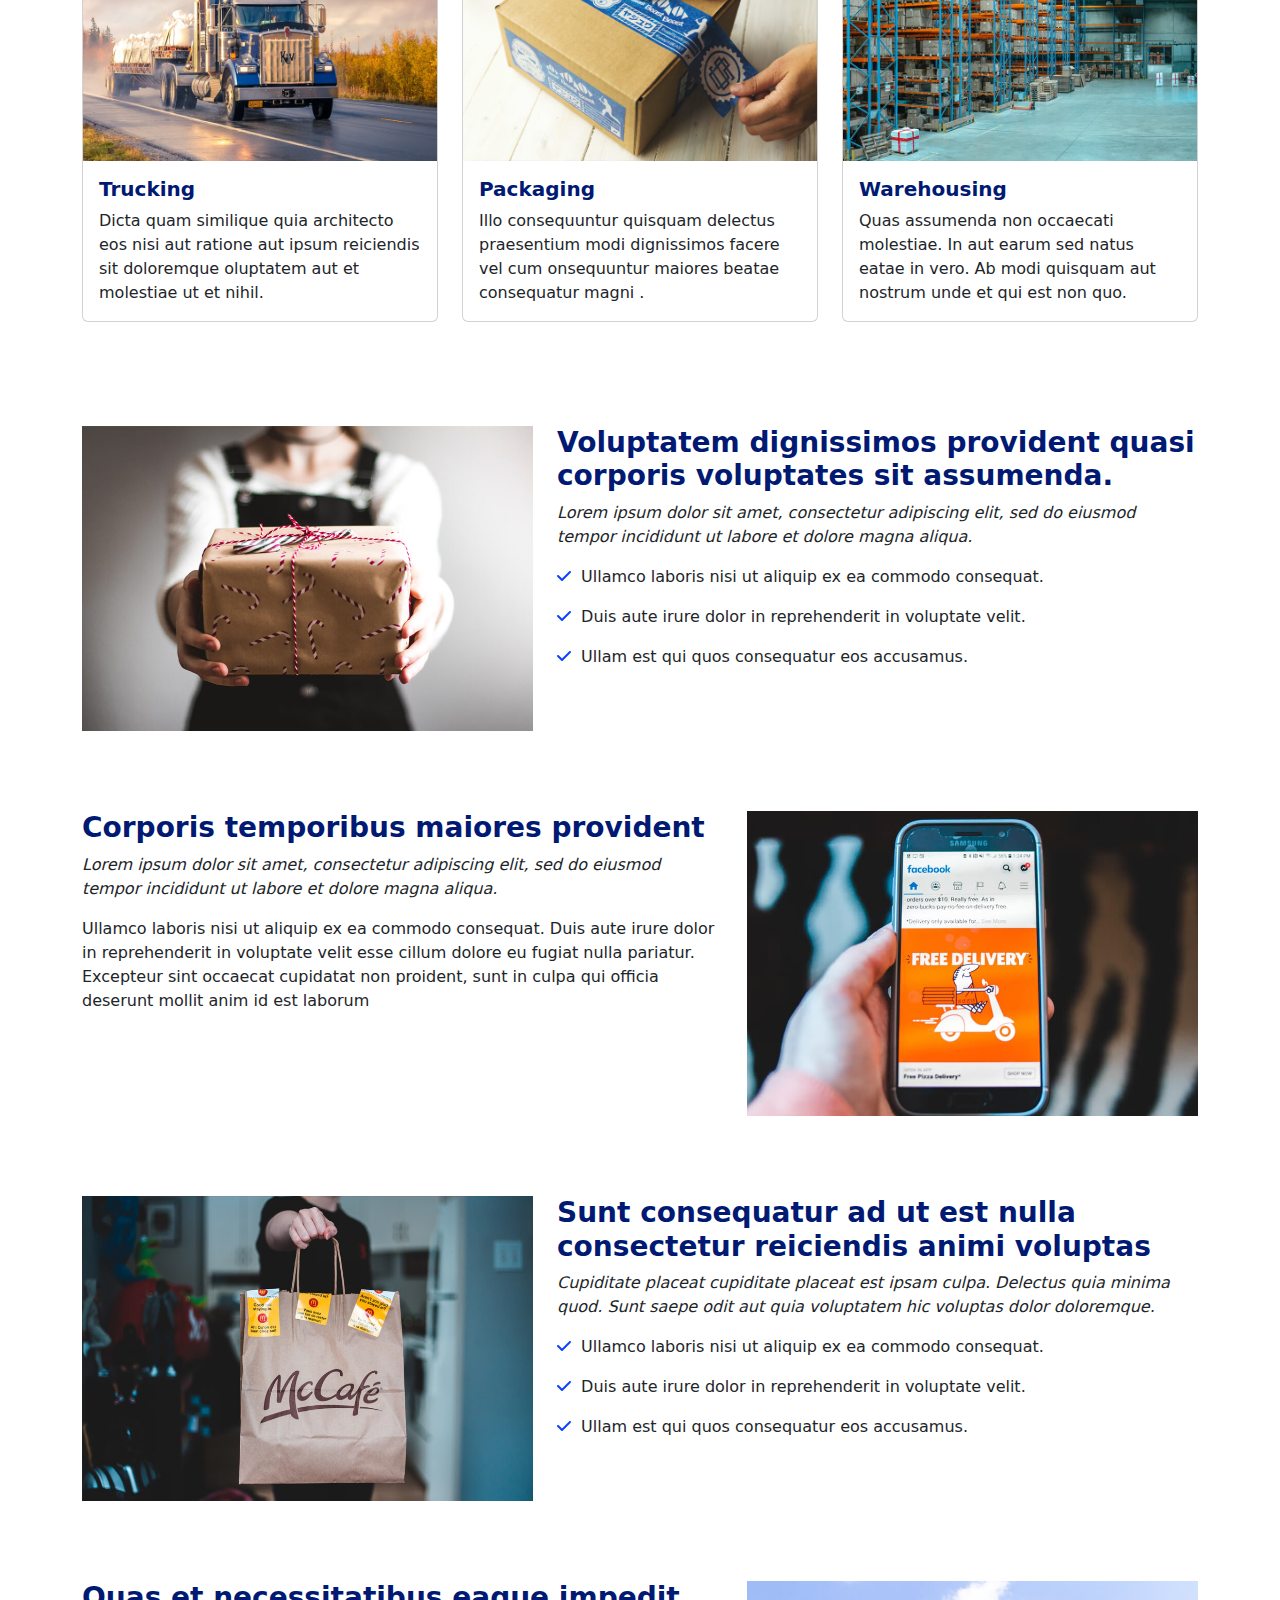
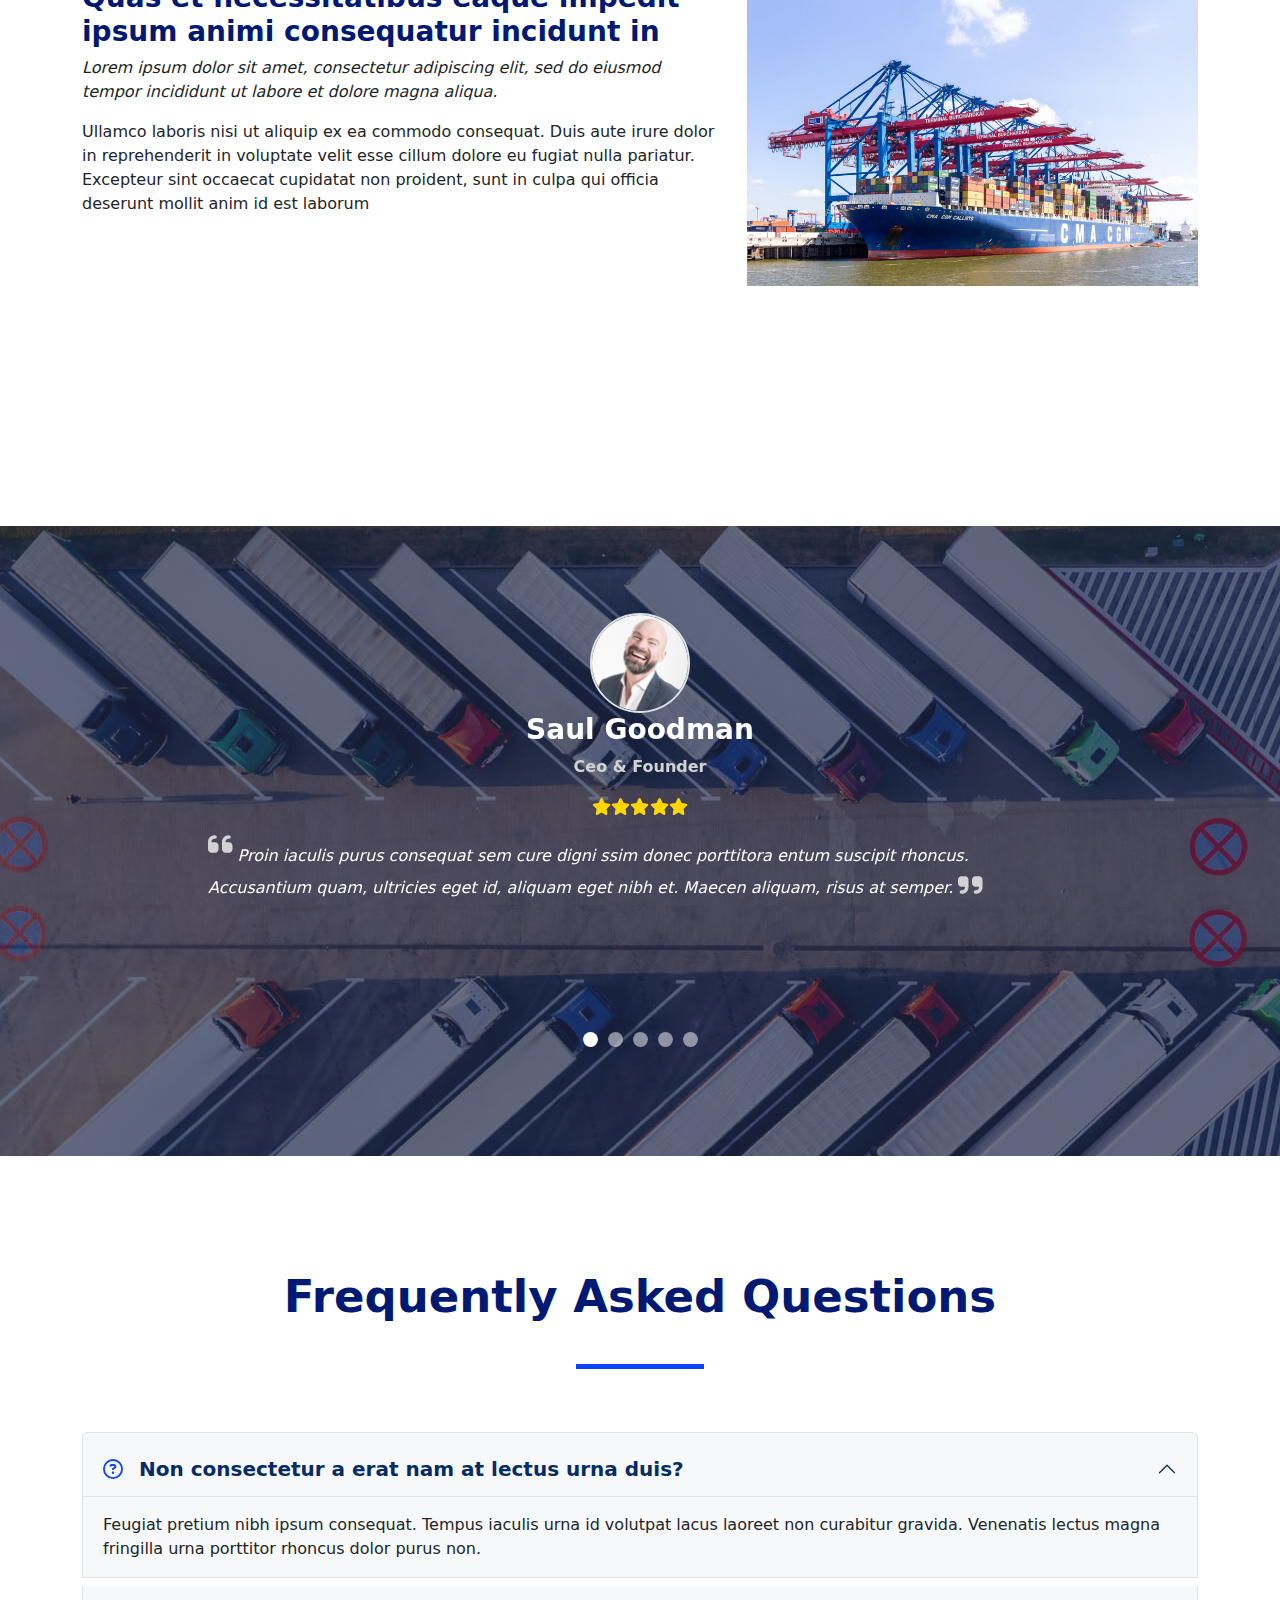
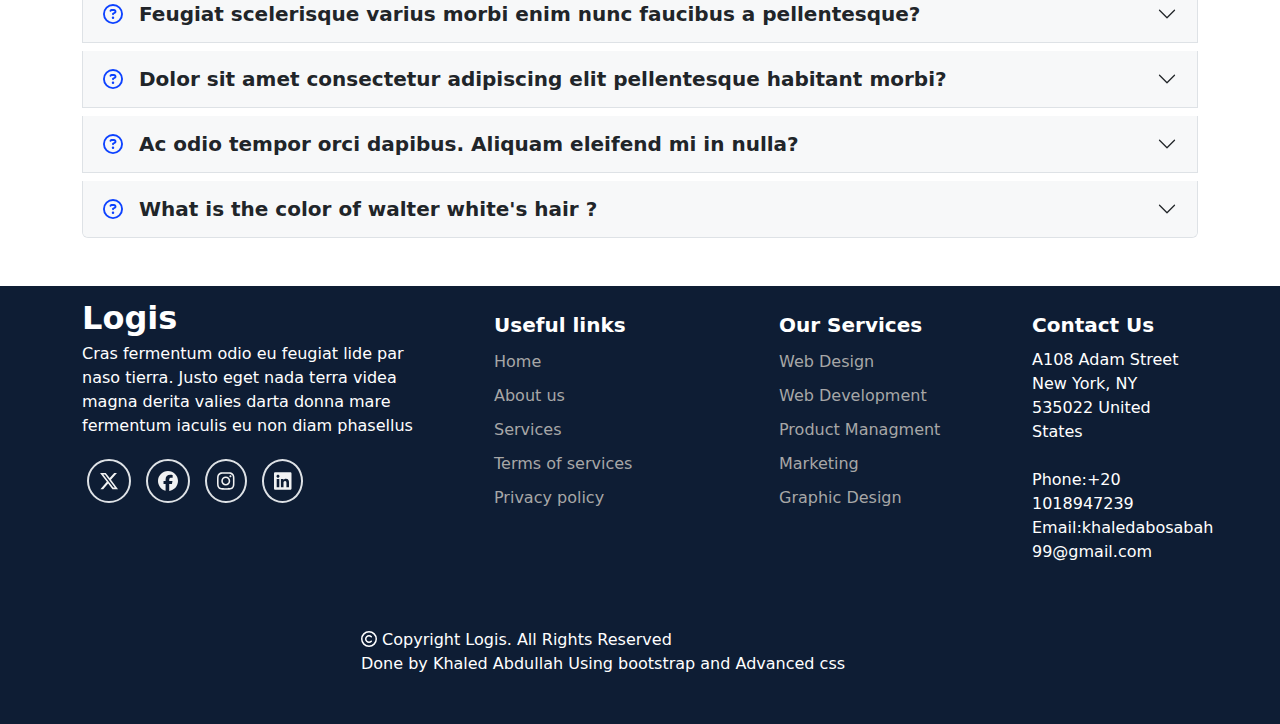
==== commit 4702cde0: "path editing services" ====
--- a/Services/Services.html
+++ b/Services/Services.html
@@ -31,7 +31,7 @@
                                     <a class="nav-link fw-bold" aria-current="page" href="../index.html">Home</a>
                                 </li>
                                 <li class="nav-item">
-                                    <a class="nav-link fw-bold" href="../about/about.html">About</a>
+                                    <a class="nav-link fw-bold" href="../About/about.html">About</a>
                                 </li>
                                 <li class="nav-item">
                                     <a class="nav-link fw-bold active" href="./Services.html">Services</a>
--- a/Services/Services.css
+++ b/Services/Services.css
@@ -176,7 +176,7 @@
     }
     /* xlarge screen end */
     /* ========================more services end=================================== */
-    /* ========================carousel start========================================= */
+   /* ========================carousel start========================================= */
 
 
 
@@ -186,8 +186,8 @@
 .section8{
     width: 100%;
     background-image: url(../img/testimonials-bg.jpg);
-    margin-top: 10rem;
-    height: 50vh;
+    margin-top: 15rem;
+    height: 70vh;
     background-repeat: no-repeat;
     background-position: center;
     margin-bottom: 3rem;
@@ -231,7 +231,7 @@
 /* tablet */
 @media(max-width:768px){
     .section8{
-        margin-top: 5rem;
+        margin-top: 8rem;
         }
 
 }
@@ -239,7 +239,7 @@
 /* mobile */
 @media(max-width:551px){
     .section8{
-        margin-top: 5rem;
+        margin-top: 8rem;
     }
  .section8 .mobile{
     height: 90% !important;
